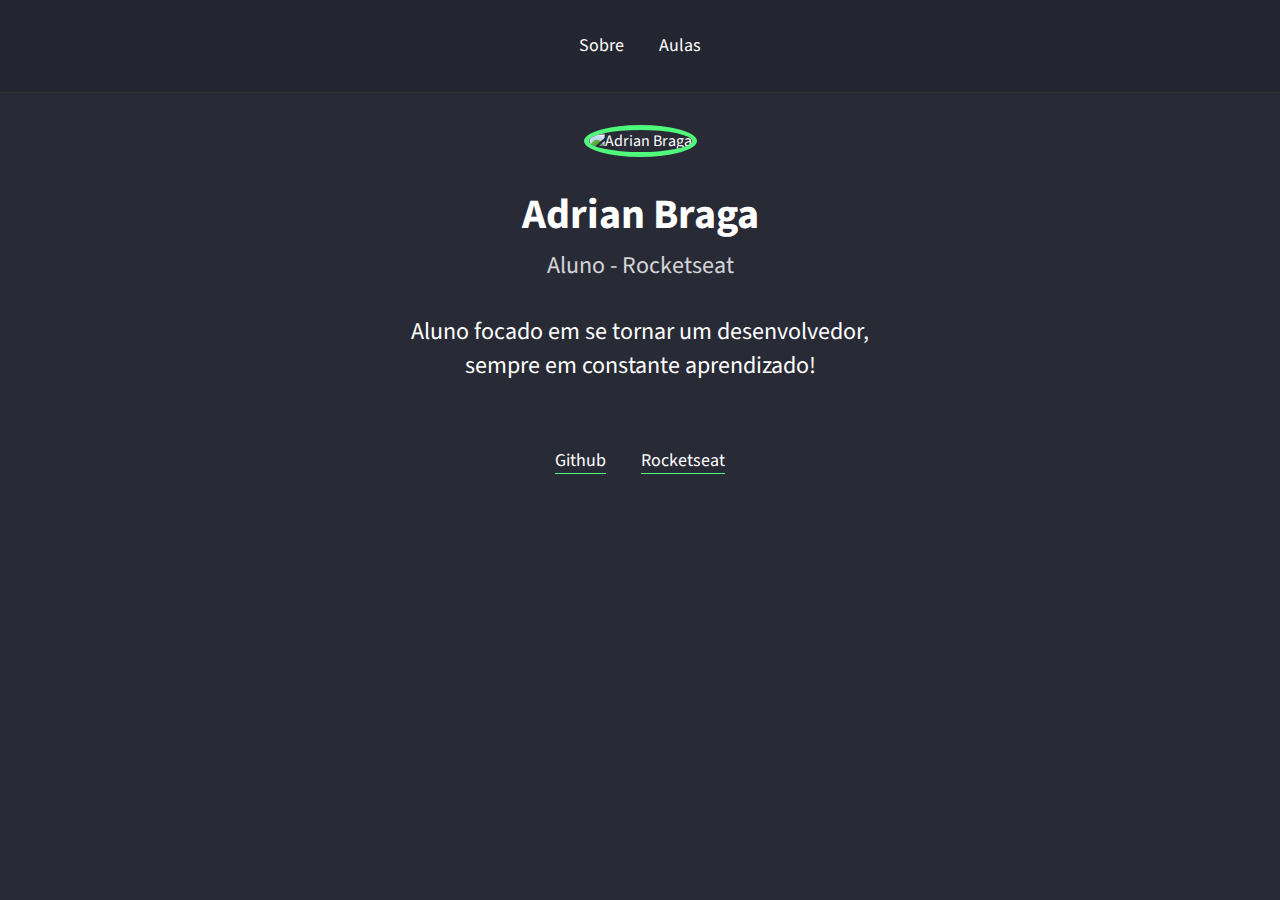
==== index.html @ 5145a176 "About finalizado" ====
<!DOCTYPE html>
<html lang="pt-br">
<head>
    <meta charset="UTF-8">
    <meta name="viewport" content="width=device-width, initial-scale=1.0">
    <title>Adrian Braga</title>
    <link rel="stylesheet" href="/css/styles.css">
    <link href="https://fonts.googleapis.com/css2?family=Source+Sans+Pro:wght@300;400;700&display=swap" rel="stylesheet">
</head>
<body>
    <header>
        <div class="links">
            <a href="/">Sobre</a>
            <a href="/">Aulas</a>
        </div>
    </header>

    <div id="wrapper">
        <img src="https://avatars3.githubusercontent.com/u/62453429?s=460&u=abeb33266e2706442c2a94ec45c4dec870b93bd4&v=4" alt="Adrian Braga">
        <h1>Adrian Braga</h1>
        <h2>Aluno - Rocketseat</h2>
        <p>Aluno focado em se tornar um desenvolvedor, sempre em constante aprendizado!</p>
    </div>

    <div id="links-footer" class="links">
        <a href="https://github.com/AdrianBraga" target="_blank">Github</a>
        <a href="https://app.rocketseat.com.br/me/adrian-da-costa-braga-1568657105" target="_blank">Rocketseat</a>
    </div>
</body>
</html>
---- css/styles.css ----
:root {
    --color-green: #50fa7b;
}

* {
    margin: 0;
    padding: 0;
    border: 0;
    box-sizing: border-box;
    font-family: 'Source Sans Pro', sans-serif;
}

body {
    background: #282a36;
    color: #ffffff;
}

header {
    padding: 32px;
    border-bottom: 1px solid #333;
    background: rgba(0, 0, 0, 0.1);
}

.links {
    text-align: center;
}

.links a {
    color: #ffffff;
    font-size: 18px;
    line-height: 28px;
    margin: 0 16px;
    text-decoration: none;
}
.links a:hover {
    color: var(--color-green);
    transition: color 200ms;
}

#wrapper {
    text-align: center;
    padding: 32px;
}

#wrapper img {
    height: 300px;
    border-radius: 50%;
    border: 5px solid var(--color-green);
    margin-bottom: 32px;
}

#wrapper h1 {
    font-size: 42px;
    line-height: 52px;
    font-weight: bold;
}

#wrapper h2 {
    font-size: 24px;
    line-height: 34px;
    font-weight: normal;
    margin-top: 8px;
    opacity: 0.8;
}

#wrapper p {
    max-width: 500px;
    margin: 32px auto;
    font-size: 24px;
    line-height: 34px;
}

#links-footer a {
    border-bottom: 1px solid var(--color-green);
}
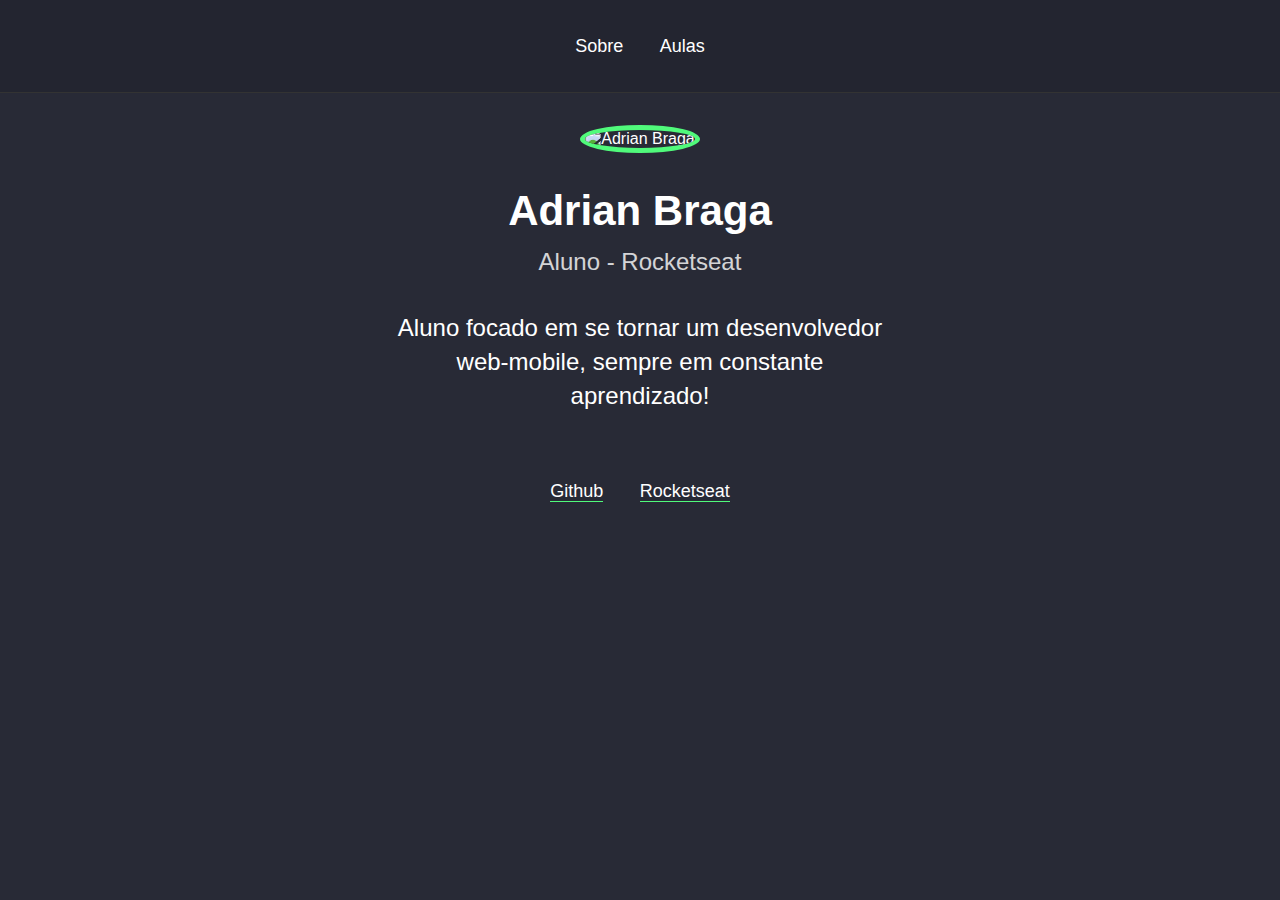
==== commit c66504e8: "Page About Finalizado" ====
--- a/index.html
+++ b/index.html
@@ -5,7 +5,6 @@
     <meta name="viewport" content="width=device-width, initial-scale=1.0">
     <title>Adrian Braga</title>
     <link rel="stylesheet" href="/css/styles.css">
-    <link href="https://fonts.googleapis.com/css2?family=Source+Sans+Pro:wght@300;400;700&display=swap" rel="stylesheet">
 </head>
 <body>
     <header>
@@ -19,7 +18,7 @@
         <img src="https://avatars3.githubusercontent.com/u/62453429?s=460&u=abeb33266e2706442c2a94ec45c4dec870b93bd4&v=4" alt="Adrian Braga">
         <h1>Adrian Braga</h1>
         <h2>Aluno - Rocketseat</h2>
-        <p>Aluno focado em se tornar um desenvolvedor, sempre em constante aprendizado!</p>
+        <p>Aluno focado em se tornar um desenvolvedor web-mobile, sempre em constante aprendizado!</p>
     </div>
 
     <div id="links-footer" class="links">
